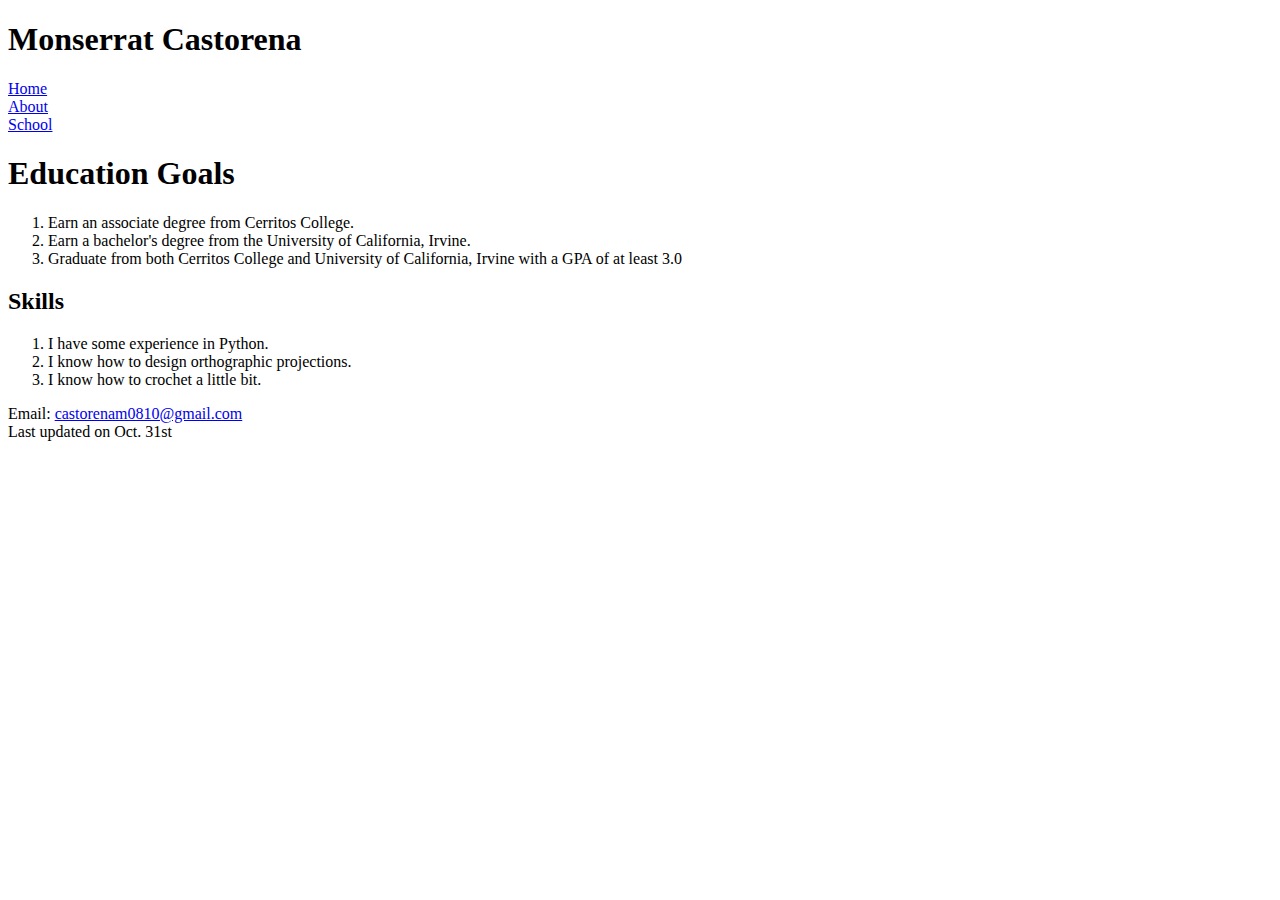
==== about.html @ 9d96645e "CIS162" ====
<!DOCTYPE html>
<html lang="en">
<head>
    <meta charset="utf-8">
<title>Project 1</title>
</head>
<body>

<h1>Monserrat Castorena</h1>
<nav>
    <li><a href="index.html">Home</a></li>
    <li><a href="about.html">About</a></li>
    <li><a href="#">School</a></li>

</nav>

<h1>Education Goals</h1>
    <ol>
        <li> Earn an associate degree from Cerritos College.</li>
        <li> Earn a bachelor's degree from the University of California, Irvine.</li>
        <li> Graduate from both Cerritos College and University of California, Irvine with a GPA of at least 3.0</li>
    </ol>

<h2>Skills</h2>
    <ol>
        <li> I have some experience in Python.</li>
        <li> I know how to design orthographic projections.</li>
        <li> I know how to crochet a little bit.</li>
    </ol>
<footer> 
    Email: <a href="mailto: castorenam0810@gmail.com">castorenam0810@gmail.com</a> <br>
    Last updated on Oct. 31st 
</footer>
</body>
</html>
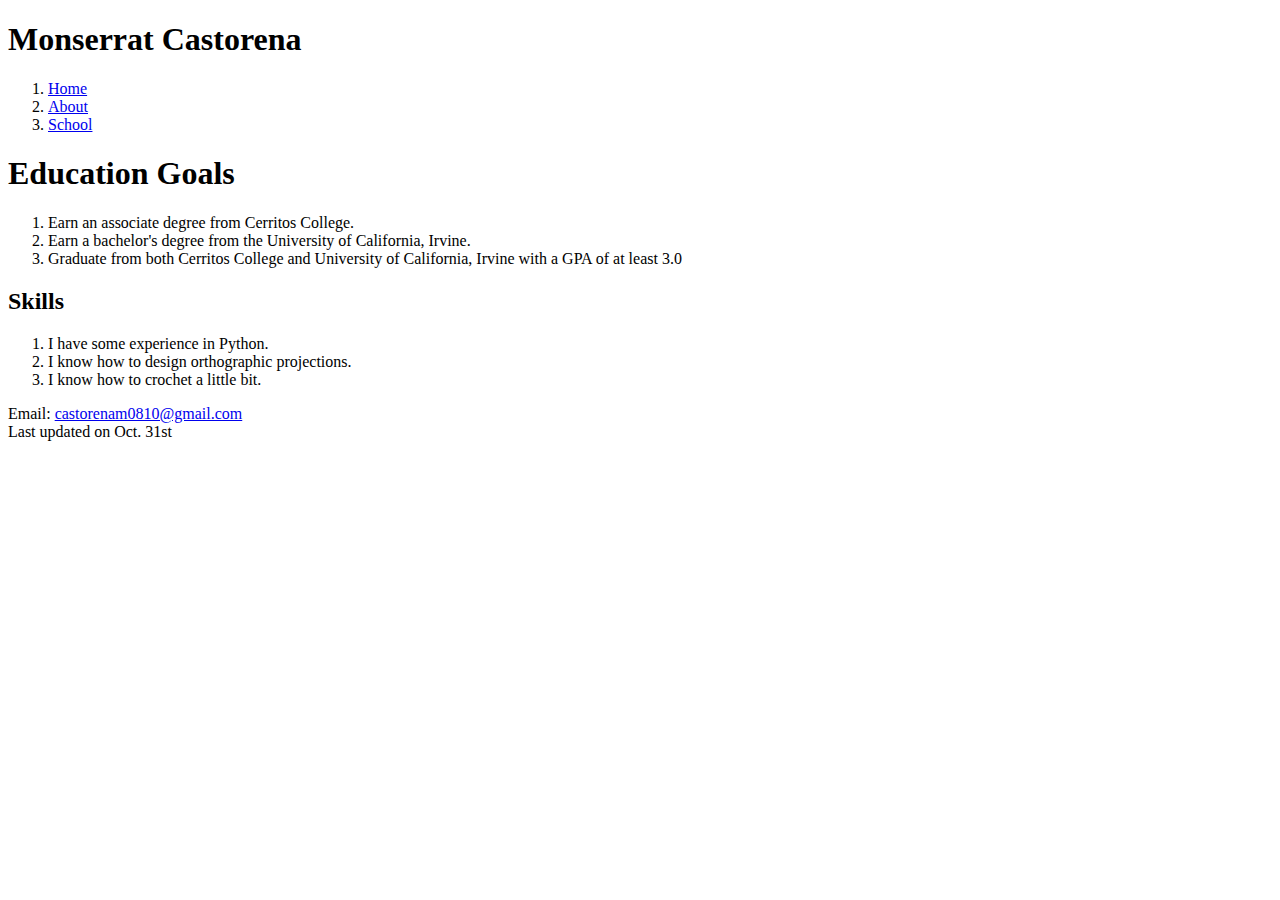
==== commit 246f6ce6: "Update about.html" ====
--- a/about.html
+++ b/about.html
@@ -8,10 +8,11 @@
 
 <h1>Monserrat Castorena</h1>
 <nav>
-    <li><a href="index.html">Home</a></li>
-    <li><a href="about.html">About</a></li>
-    <li><a href="#">School</a></li>
-
+    <ol>
+        <li><a href="index.html">Home</a></li>
+        <li><a href="about.html">About</a></li>
+        <li><a href="#">School</a></li>
+    </ol>
 </nav>
 
 <h1>Education Goals</h1>
@@ -28,7 +29,7 @@
         <li> I know how to crochet a little bit.</li>
     </ol>
 <footer> 
-    Email: <a href="mailto: castorenam0810@gmail.com">castorenam0810@gmail.com</a> <br>
+    Email: <a href="mailto:castorenam0810@gmail.com">castorenam0810@gmail.com</a> <br>
     Last updated on Oct. 31st 
 </footer>
 </body>
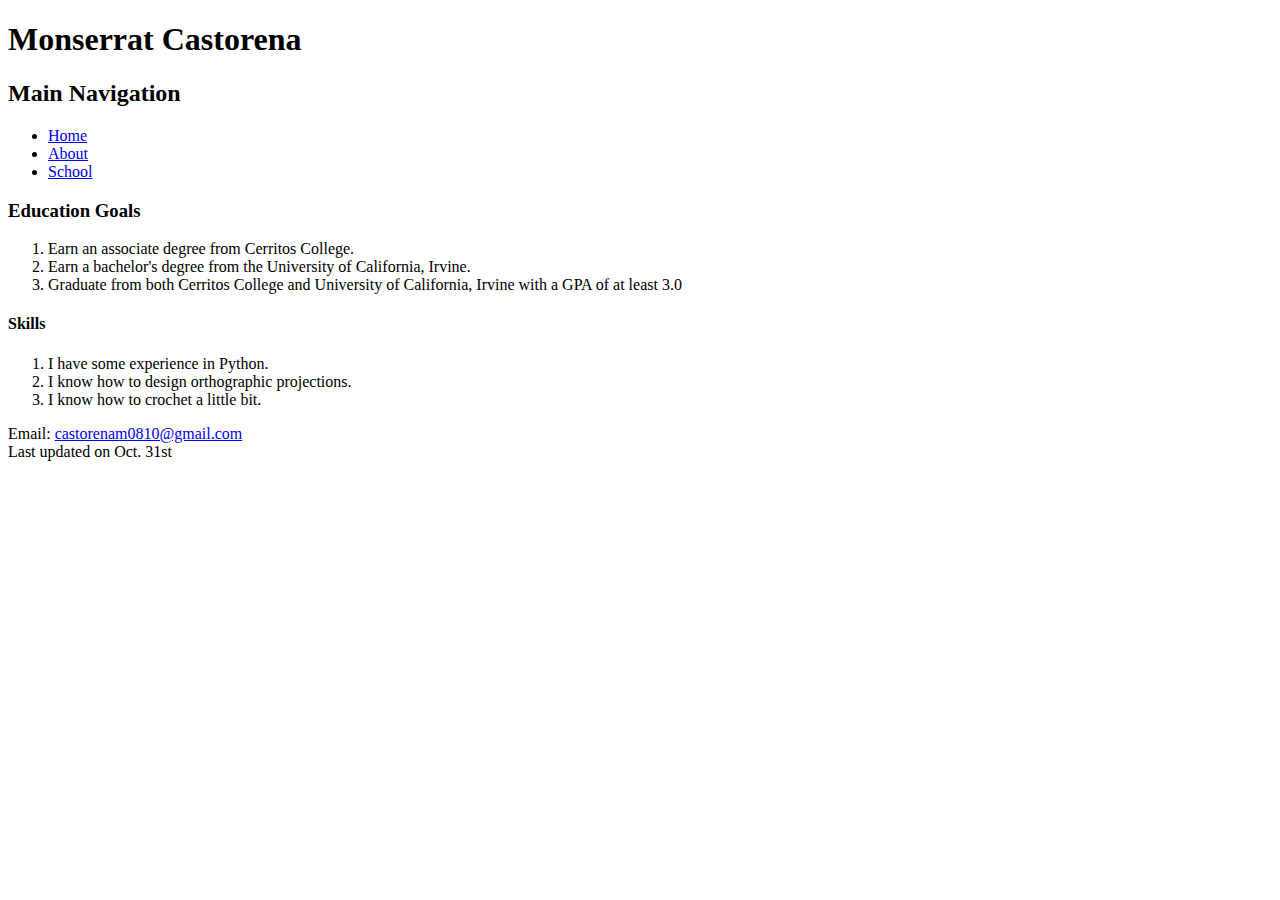
==== commit 7e7fe95a: "Update about.html" ====
--- a/about.html
+++ b/about.html
@@ -2,27 +2,32 @@
 <html lang="en">
 <head>
     <meta charset="utf-8">
-<title>Project 1</title>
+    <link rel="stylesheet" href="main.css">
+    <title>Project 1</title>
 </head>
 <body>
 
-<h1>Monserrat Castorena</h1>
+<header><h1>Monserrat Castorena</h1></header>
+
 <nav>
-    <ol>
-        <li><a href="index.html">Home</a></li>
-        <li><a href="about.html">About</a></li>
-        <li><a href="#">School</a></li>
-    </ol>
+    <section>  
+        <h2>Main Navigation</h2> 
+            <ul>
+                <li><a href="index.html">Home</a></li>
+                <li><a href="about.html">About</a></li>
+                <li><a href="#">School</a></li>
+            </ul>
+    </section>
 </nav>
 
-<h1>Education Goals</h1>
+<h3>Education Goals</h3>
     <ol>
         <li> Earn an associate degree from Cerritos College.</li>
         <li> Earn a bachelor's degree from the University of California, Irvine.</li>
         <li> Graduate from both Cerritos College and University of California, Irvine with a GPA of at least 3.0</li>
     </ol>
 
-<h2>Skills</h2>
+<h4>Skills</h4>
     <ol>
         <li> I have some experience in Python.</li>
         <li> I know how to design orthographic projections.</li>
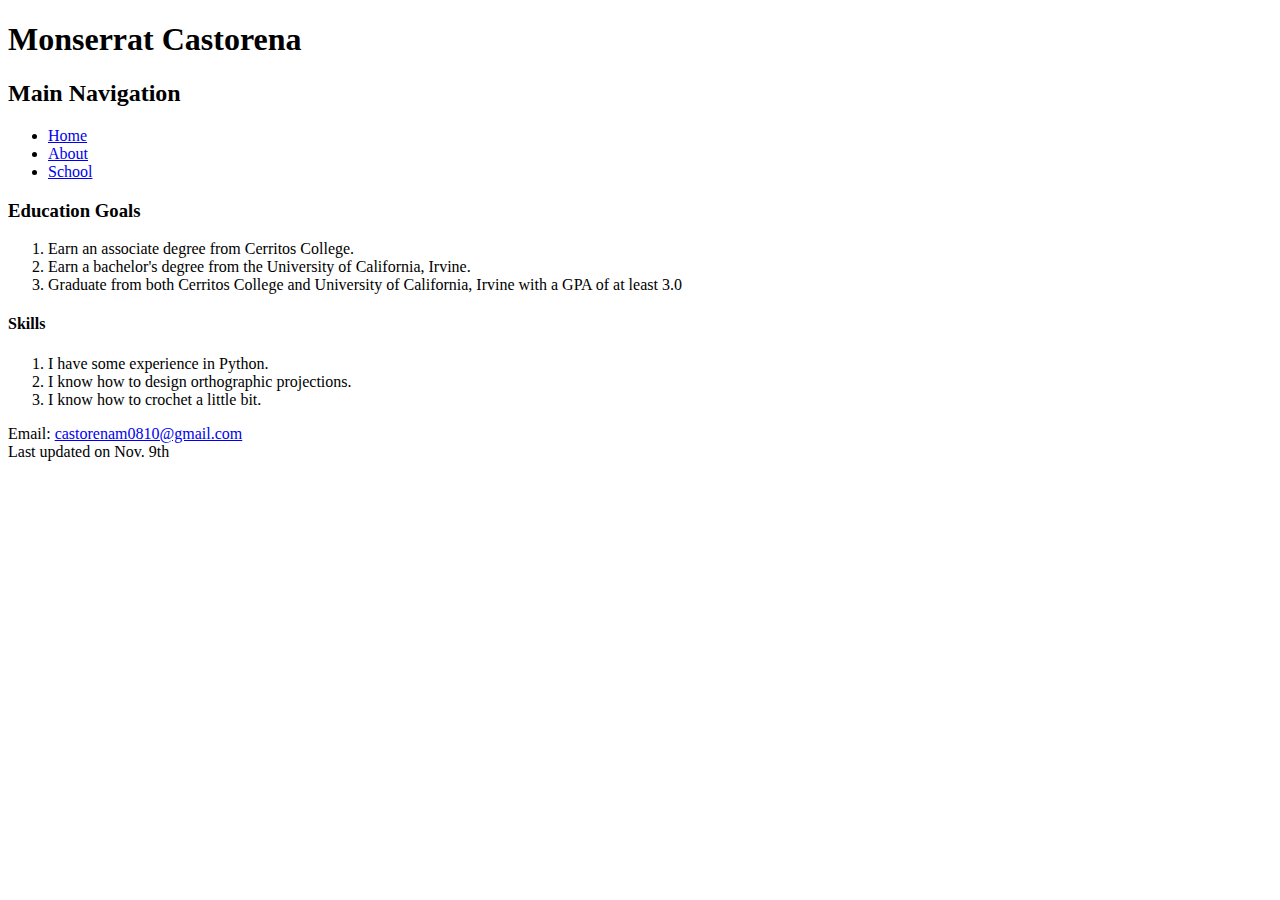
==== commit 3833e96f: "Update about.html" ====
--- a/about.html
+++ b/about.html
@@ -35,7 +35,7 @@
     </ol>
 <footer> 
     Email: <a href="mailto:castorenam0810@gmail.com">castorenam0810@gmail.com</a> <br>
-    Last updated on Oct. 31st 
+    Last updated on Nov. 9th
 </footer>
 </body>
 </html>
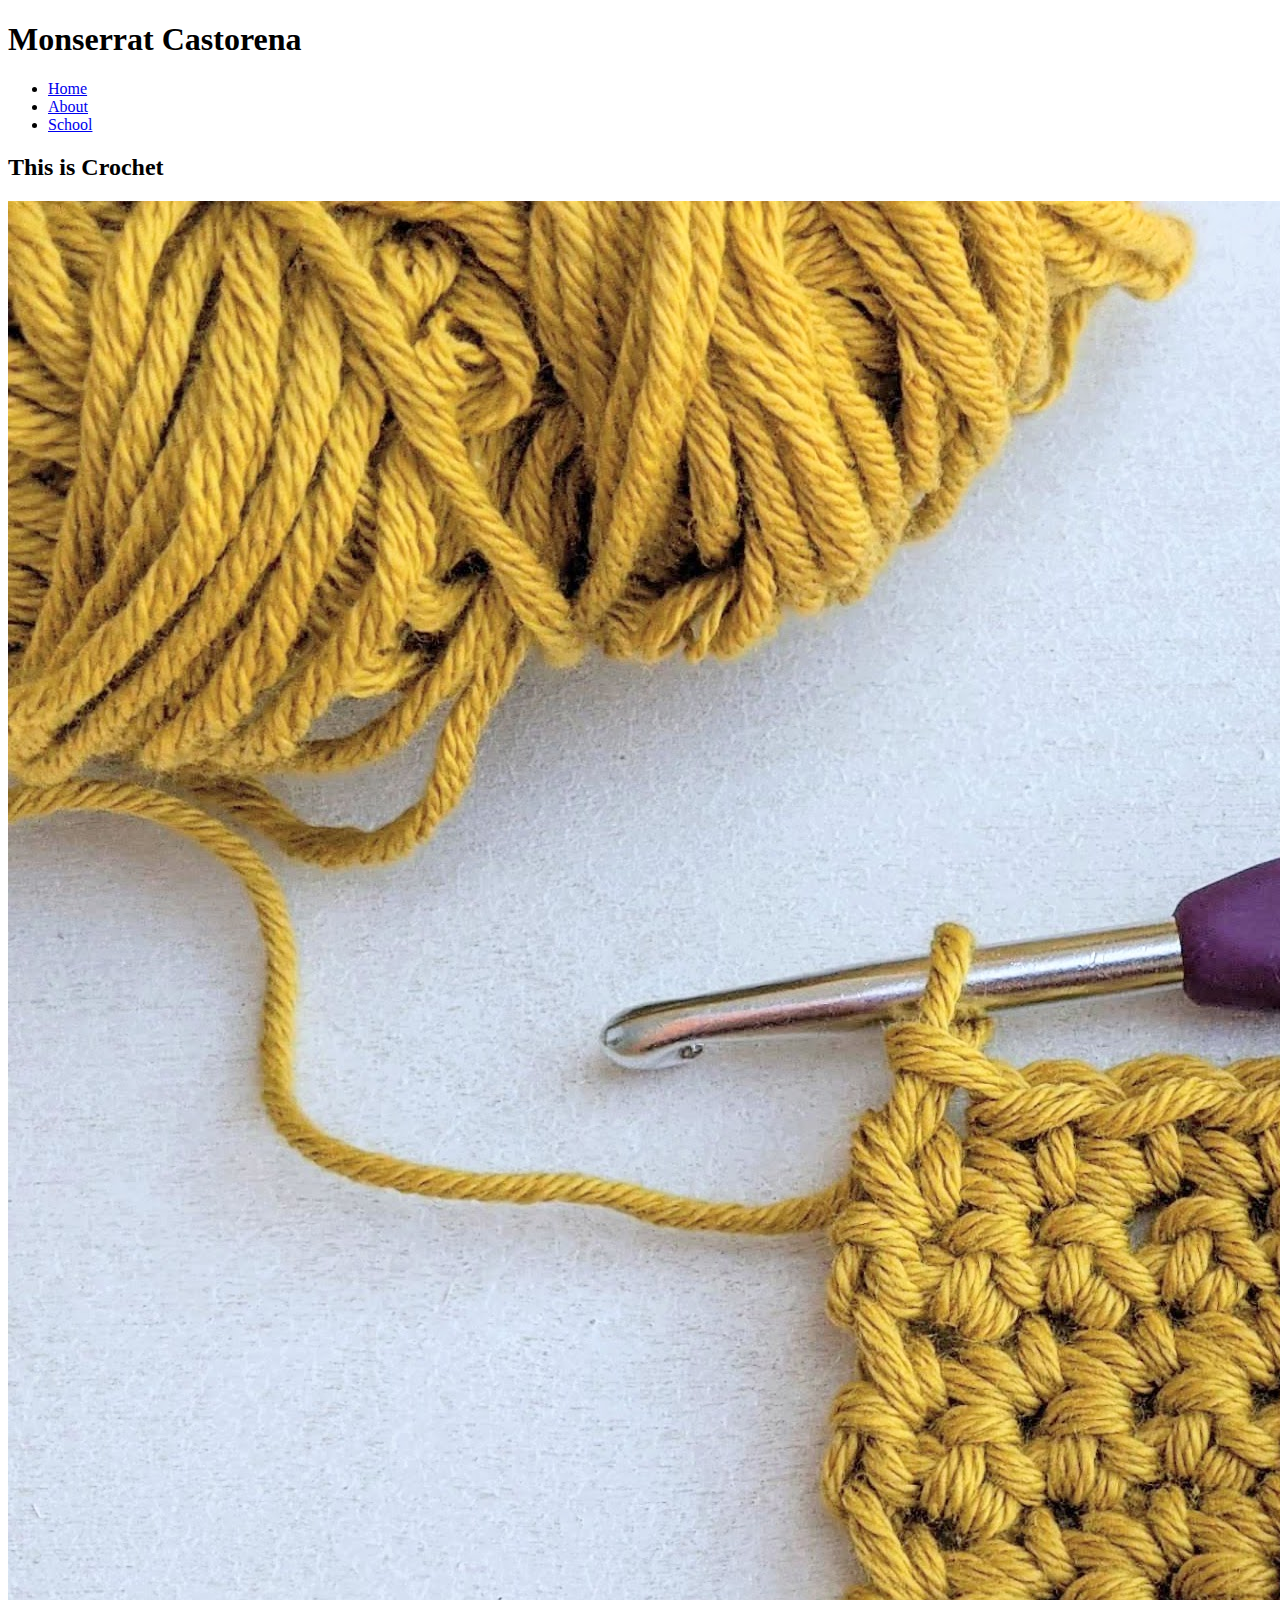
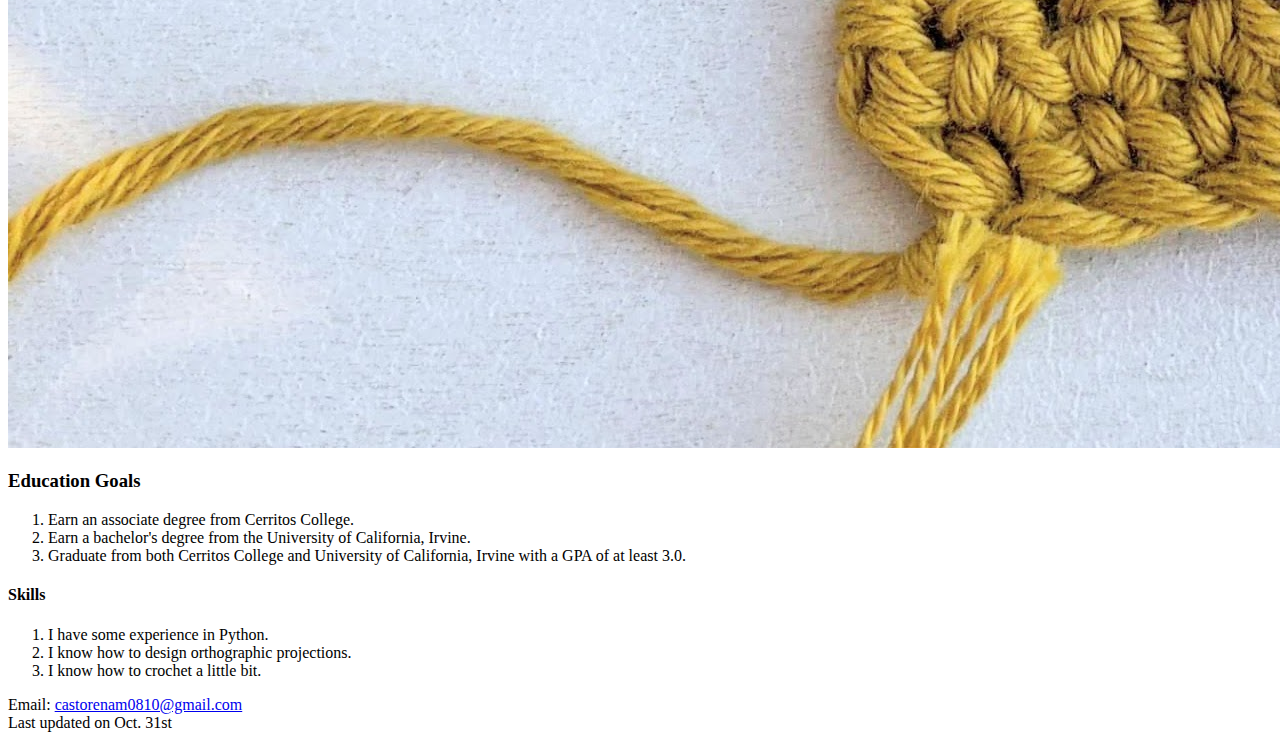
==== commit d1c80c7e: "Update about.html" ====
--- a/about.html
+++ b/about.html
@@ -1,41 +1,52 @@
 <!DOCTYPE html>
 <html lang="en">
 <head>
-    <meta charset="utf-8">
-    <link rel="stylesheet" href="main.css">
-    <title>Project 1</title>
+    <meta charset="UTF-8">
+    <link rel="stylesheet" href="styles.css">
+    <title>CIS 162</title>
 </head>
 <body>
 
-<header><h1>Monserrat Castorena</h1></header>
+    <header>
+        <div class="container">
+            <h1 id="Name">Monserrat Castorena</h1>
+            <nav>
+                <ul>
+                    <li><a href="index.html">Home</a></li>
+                    <li><a href="about.html">About</a></li>
+                    <li><a href="#">School</a></li>
+                </ul>
+            </nav>
+        </div>
+    </header>
 
-<nav>
-    <section>  
-        <h2>Main Navigation</h2> 
-            <ul>
-                <li><a href="index.html">Home</a></li>
-                <li><a href="about.html">About</a></li>
-                <li><a href="#">School</a></li>
-            </ul>
-    </section>
-</nav>
+    <main>
+        <div class="content">
+            <section id="leftColumn">
+                <h2> This is Crochet </h2>
+                <img src="crochet.jpg" alt="Yarn and hook">
+            </section>
 
-<h3>Education Goals</h3>
-    <ol>
-        <li> Earn an associate degree from Cerritos College.</li>
-        <li> Earn a bachelor's degree from the University of California, Irvine.</li>
-        <li> Graduate from both Cerritos College and University of California, Irvine with a GPA of at least 3.0</li>
-    </ol>
+            <section id="rightColumn">
+                <h3>Education Goals</h3>
+                <ol>
+                    <li>Earn an associate degree from Cerritos College.</li>
+                    <li>Earn a bachelor's degree from the University of California, Irvine.</li>
+                    <li>Graduate from both Cerritos College and University of California, Irvine with a GPA of at least 3.0.</li>
+                </ol>
+                <h4>Skills</h4>
+                <ol>
+                    <li>I have some experience in Python.</li>
+                    <li>I know how to design orthographic projections.</li>
+                    <li>I know how to crochet a little bit.</li>
+                </ol>
+            </section>
+        </div>
+    </main>
+    <footer>
+        Email: <a href="mailto:castorenam0810@gmail.com">castorenam0810@gmail.com</a><br>
+        Last updated on Oct. 31st
+    </footer>
+</body>
 
-<h4>Skills</h4>
-    <ol>
-        <li> I have some experience in Python.</li>
-        <li> I know how to design orthographic projections.</li>
-        <li> I know how to crochet a little bit.</li>
-    </ol>
-<footer> 
-    Email: <a href="mailto:castorenam0810@gmail.com">castorenam0810@gmail.com</a> <br>
-    Last updated on Nov. 9th
-</footer>
-</body>
 </html>
